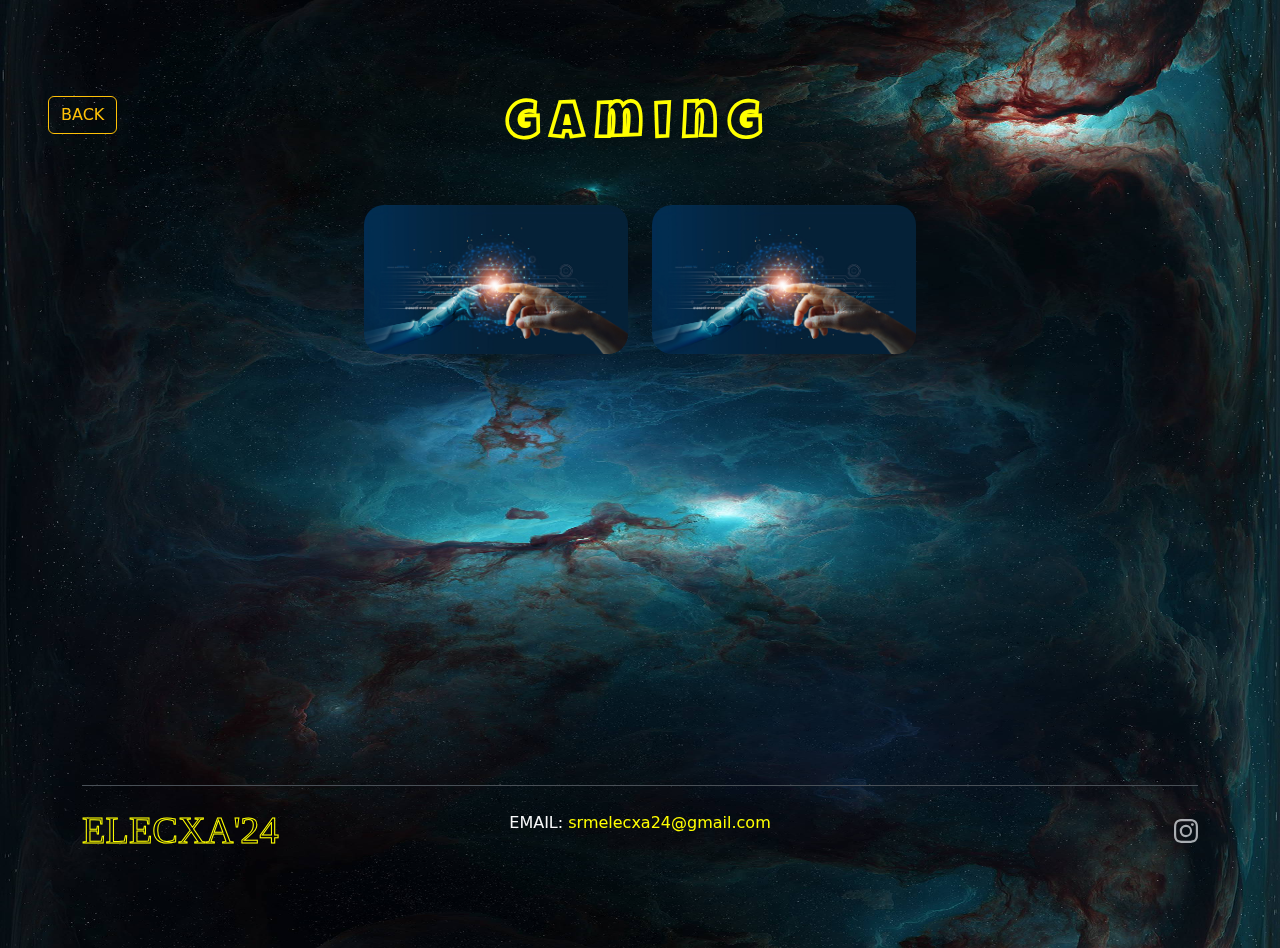
==== gaming/gaming.html @ 787b90ec "Add files via upload" ====
<!DOCTYPE html>
<html>
    <head>
        <meta charset="UTF-8">
        <title>Gaming Events</title>
        <link rel="icon" type="image/x-icon" href="../Elexa/assests/ElecxaLogo.png">
        <link href="./regstyle.css" rel="stylesheet"/>
        <link href="https://cdn.jsdelivr.net/npm/bootstrap@5.3.3/dist/css/bootstrap.min.css" rel="stylesheet" integrity="sha384-QWTKZyjpPEjISv5WaRU9OFeRpok6YctnYmDr5pNlyT2bRjXh0JMhjY6hW+ALEwIH" crossorigin="anonymous">
        <link rel="preconnect" href="https://fonts.googleapis.com">
        <link rel="preconnect" href="https://fonts.gstatic.com" crossorigin>
        <link href="https://fonts.googleapis.com/css2?family=Holtwood+One+SC&display=swap" rel="stylesheet">
        <link rel="preconnect" href="https://fonts.googleapis.com">
        <link rel="preconnect" href="https://fonts.gstatic.com" crossorigin>
        <link href="https://fonts.googleapis.com/css2?family=Alfa+Slab+One&family=Amita:wght@400;700&family=Calistoga&family=DM+Serif+Display:ital@0;1&family=Luckiest+Guy&family=Quintessential&family=Teko:wght@300..700&display=swap" rel="stylesheet">
    </head>

    <body data-bs-theme="dark">
        <section id="content">
            <a href="../nontechinalevents/nontecheve.html"><button class="btn btn-outline-warning butt m-5">BACK</button></a>
            <div class="container align-items-center">
                <h1 class="text-center fw-bold pt-5 my-5 heading">Gaming</h1>
            </div>
        </section>
        <section id="elements">
            <div class="container  align-items-center">
                <div class="row  justify-content-center">
                    <div class="col-12 col-lg-6 " style="width: 18rem;">
                            <a href="./fifa/reg.html"><img src="./files/tech.jpg" style="border-radius: 20px;" class="card-img-top" alt="..."></a>
                            
                        
                    </div>
                    <div class="col-12 col-lg-6 " style="width: 18rem;">
                            <a href="./pubg/reg.html"><img src="./files/tech.jpg" style="border-radius: 20px;" class="card-img-top" alt="..."></a>
                            
                    </div>
                </div>
            </div>
        </section>
        <section id="footer">
            <div class="container">
                <footer class="d-flex flex-wrap justify-content-between align-items-center py-3 my-4 border-top">
                  <div class="col-md-4 d-flex align-items-center">
                    <a href="../index.html" style="text-decoration: none;"><span class="mb-3 mb-md-0 foot">ELECXA'24</span></a>
                  </div>

                  <div>
                    <p class="text-center" style="color: yellow;"><span class="text-light">EMAIL:</span> srmelecxa24@gmail.com</p>
                  </div>
              
                  <ul class="nav col-md-4 justify-content-end list-unstyled d-flex">
                    <li class="ms-3"><a class="text-body-secondary" href="https://www.instagram.com/elecxa_2k24?igsh=MTdxN2ZmMWMxejVxaw=="><svg xmlns="http://www.w3.org/2000/svg" width="24" height="24" fill="currentColor" class="bi bi-instagram" viewBox="0 0 16 16">
                        <path d="M8 0C5.829 0 5.556.01 4.703.048 3.85.088 3.269.222 2.76.42a3.9 3.9 0 0 0-1.417.923A3.9 3.9 0 0 0 .42 2.76C.222 3.268.087 3.85.048 4.7.01 5.555 0 5.827 0 8.001c0 2.172.01 2.444.048 3.297.04.852.174 1.433.372 1.942.205.526.478.972.923 1.417.444.445.89.719 1.416.923.51.198 1.09.333 1.942.372C5.555 15.99 5.827 16 8 16s2.444-.01 3.298-.048c.851-.04 1.434-.174 1.943-.372a3.9 3.9 0 0 0 1.416-.923c.445-.445.718-.891.923-1.417.197-.509.332-1.09.372-1.942C15.99 10.445 16 10.173 16 8s-.01-2.445-.048-3.299c-.04-.851-.175-1.433-.372-1.941a3.9 3.9 0 0 0-.923-1.417A3.9 3.9 0 0 0 13.24.42c-.51-.198-1.092-.333-1.943-.372C10.443.01 10.172 0 7.998 0zm-.717 1.442h.718c2.136 0 2.389.007 3.232.046.78.035 1.204.166 1.486.275.373.145.64.319.92.599s.453.546.598.92c.11.281.24.705.275 1.485.039.843.047 1.096.047 3.231s-.008 2.389-.047 3.232c-.035.78-.166 1.203-.275 1.485a2.5 2.5 0 0 1-.599.919c-.28.28-.546.453-.92.598-.28.11-.704.24-1.485.276-.843.038-1.096.047-3.232.047s-2.39-.009-3.233-.047c-.78-.036-1.203-.166-1.485-.276a2.5 2.5 0 0 1-.92-.598 2.5 2.5 0 0 1-.6-.92c-.109-.281-.24-.705-.275-1.485-.038-.843-.046-1.096-.046-3.233s.008-2.388.046-3.231c.036-.78.166-1.204.276-1.486.145-.373.319-.64.599-.92s.546-.453.92-.598c.282-.11.705-.24 1.485-.276.738-.034 1.024-.044 2.515-.045zm4.988 1.328a.96.96 0 1 0 0 1.92.96.96 0 0 0 0-1.92m-4.27 1.122a4.109 4.109 0 1 0 0 8.217 4.109 4.109 0 0 0 0-8.217m0 1.441a2.667 2.667 0 1 1 0 5.334 2.667 2.667 0 0 1 0-5.334"/>
                      </svg></a></li>
                  </ul>
                </footer>
              </div>
        </section>
    </body>
</html>
---- gaming/regstyle.css ----
.butt{
    position: fixed;
}

body{
    background-image: url(./files/bg1.jpg);
    background-repeat: no-repeat;
    height: 100vh;
    background-size: 100% 100%; 
}

.heading{
    font-size: 4vw;
    letter-spacing: 1vw;
    font-family: "Luckiest Guy", cursive;
    font-weight: 400;
    font-style: normal;
    color: yellow;
    -webkit-text-fill-color: transparent;
    -webkit-text-stroke-width: 2px;
}

#poster{
    background-color: antiquewhite;
}
#footer{
    position: fixed;
    bottom: 0;
    width: 100vw;
}
.foot{
    font-size: 3vw;
    font-family: "Shantell Sans", cursive;
    color: yellow;
    -webkit-text-fill-color: transparent;
    -webkit-text-stroke-width: 1px;
}
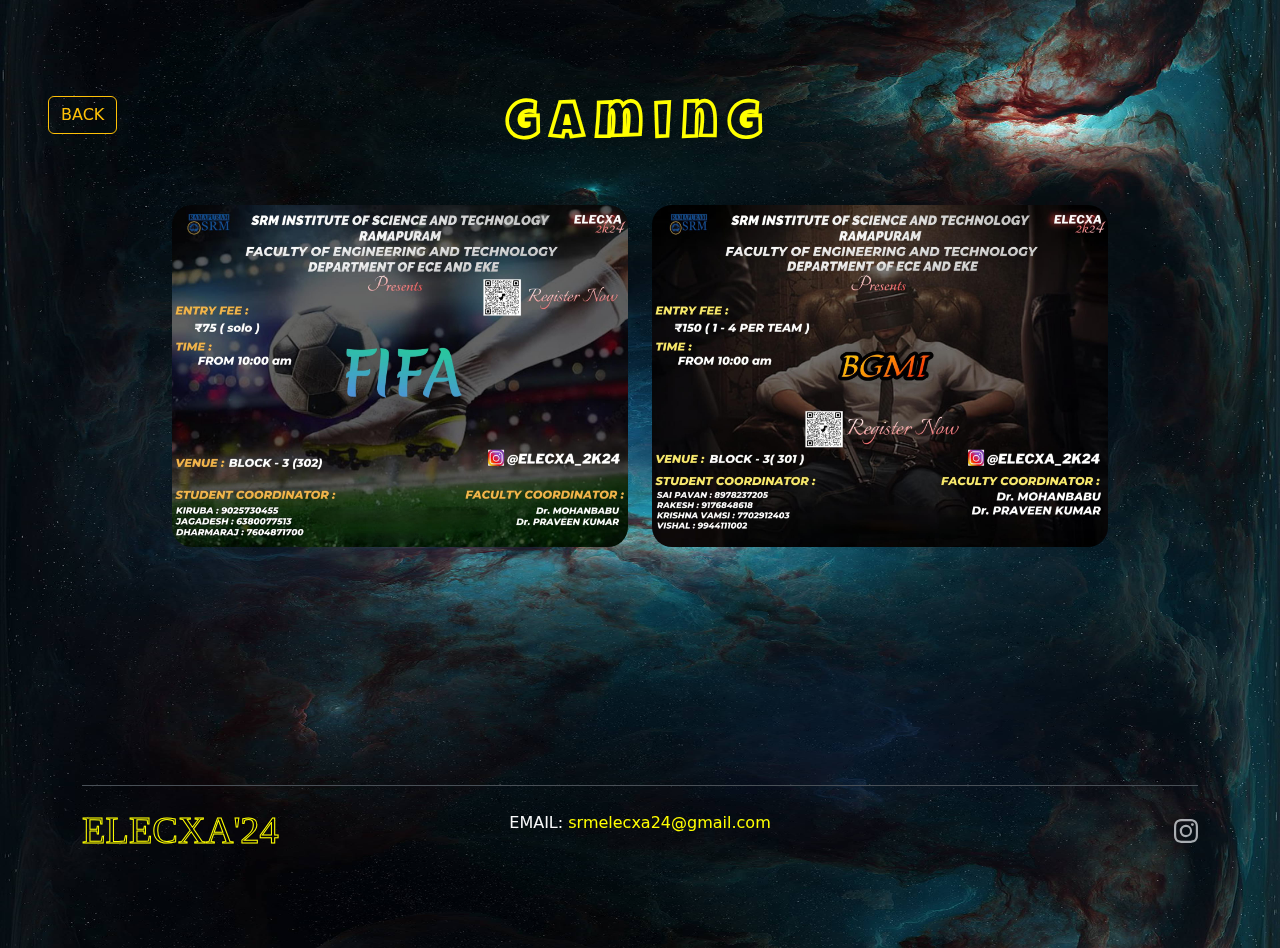
==== commit 15ae74f3: "Update gaming.html" ====
--- a/gaming/gaming.html
+++ b/gaming/gaming.html
@@ -24,13 +24,13 @@
         <section id="elements">
             <div class="container  align-items-center">
                 <div class="row  justify-content-center">
-                    <div class="col-12 col-lg-6 " style="width: 18rem;">
-                            <a href="./fifa/reg.html"><img src="./files/tech.jpg" style="border-radius: 20px;" class="card-img-top" alt="..."></a>
+                    <div class="col-12 col-lg-6 " style="width: 30rem;">
+                            <a href="./fifa/reg.html"><img src="./fifa/fifa.jpg" style="border-radius: 20px;" class="card-img-top" alt="..."></a>
                             
                         
                     </div>
-                    <div class="col-12 col-lg-6 " style="width: 18rem;">
-                            <a href="./pubg/reg.html"><img src="./files/tech.jpg" style="border-radius: 20px;" class="card-img-top" alt="..."></a>
+                    <div class="col-12 col-lg-6 " style="width: 30rem;">
+                            <a href="./pubg/reg.html"><img src="./pubg/bgmi.jpg" style="border-radius: 20px;" class="card-img-top" alt="..."></a>
                             
                     </div>
                 </div>
@@ -56,4 +56,4 @@
               </div>
         </section>
     </body>
-</html>+</html>
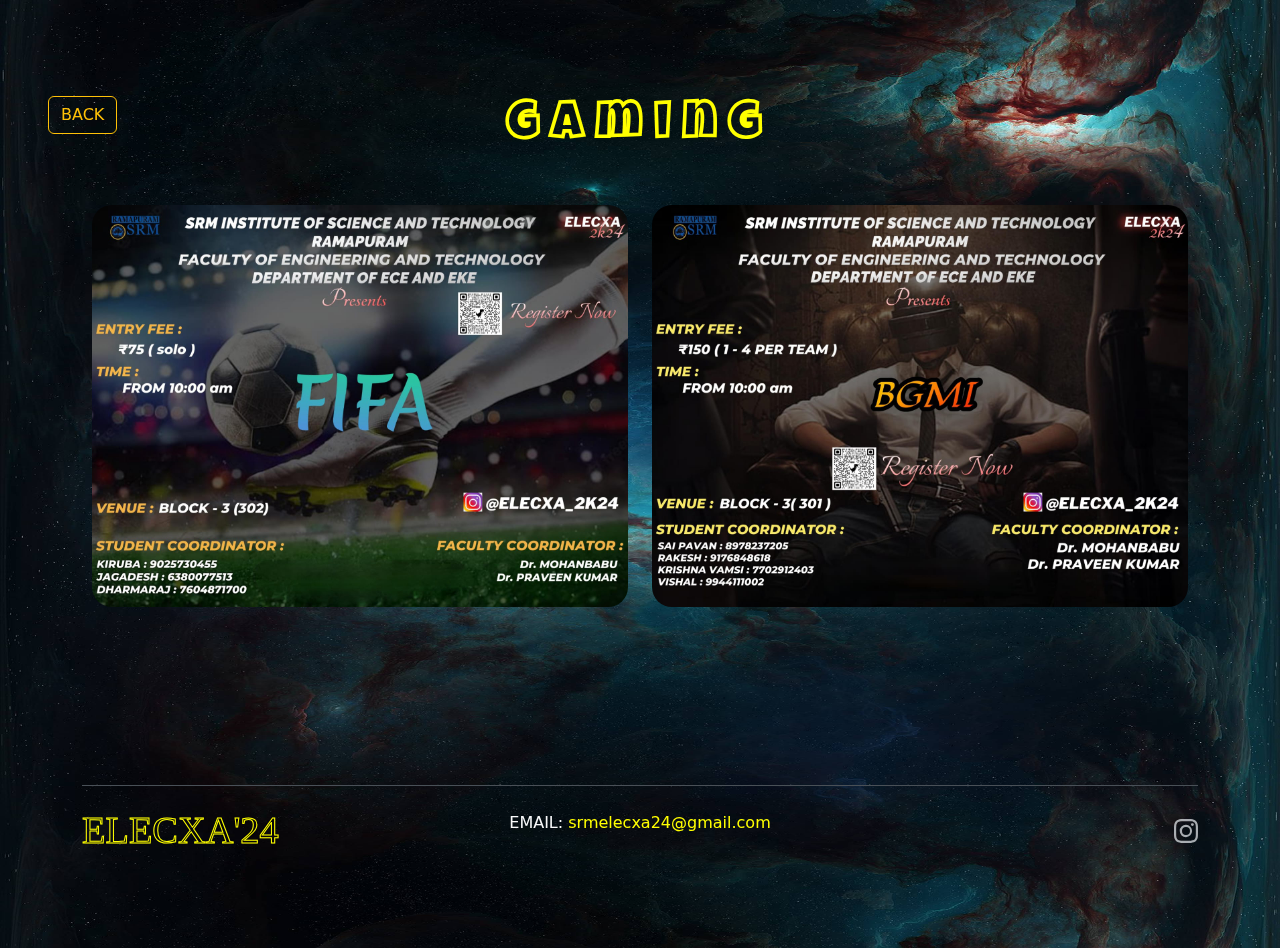
==== commit 9872e3a4: "Update gaming.html" ====
--- a/gaming/gaming.html
+++ b/gaming/gaming.html
@@ -24,12 +24,12 @@
         <section id="elements">
             <div class="container  align-items-center">
                 <div class="row  justify-content-center">
-                    <div class="col-12 col-lg-6 " style="width: 30rem;">
+                    <div class="col-12 col-lg-6 " style="width: 35rem;">
                             <a href="./fifa/reg.html"><img src="./fifa/fifa.jpg" style="border-radius: 20px;" class="card-img-top" alt="..."></a>
                             
                         
                     </div>
-                    <div class="col-12 col-lg-6 " style="width: 30rem;">
+                    <div class="col-12 col-lg-6 " style="width: 35rem;">
                             <a href="./pubg/reg.html"><img src="./pubg/bgmi.jpg" style="border-radius: 20px;" class="card-img-top" alt="..."></a>
                             
                     </div>
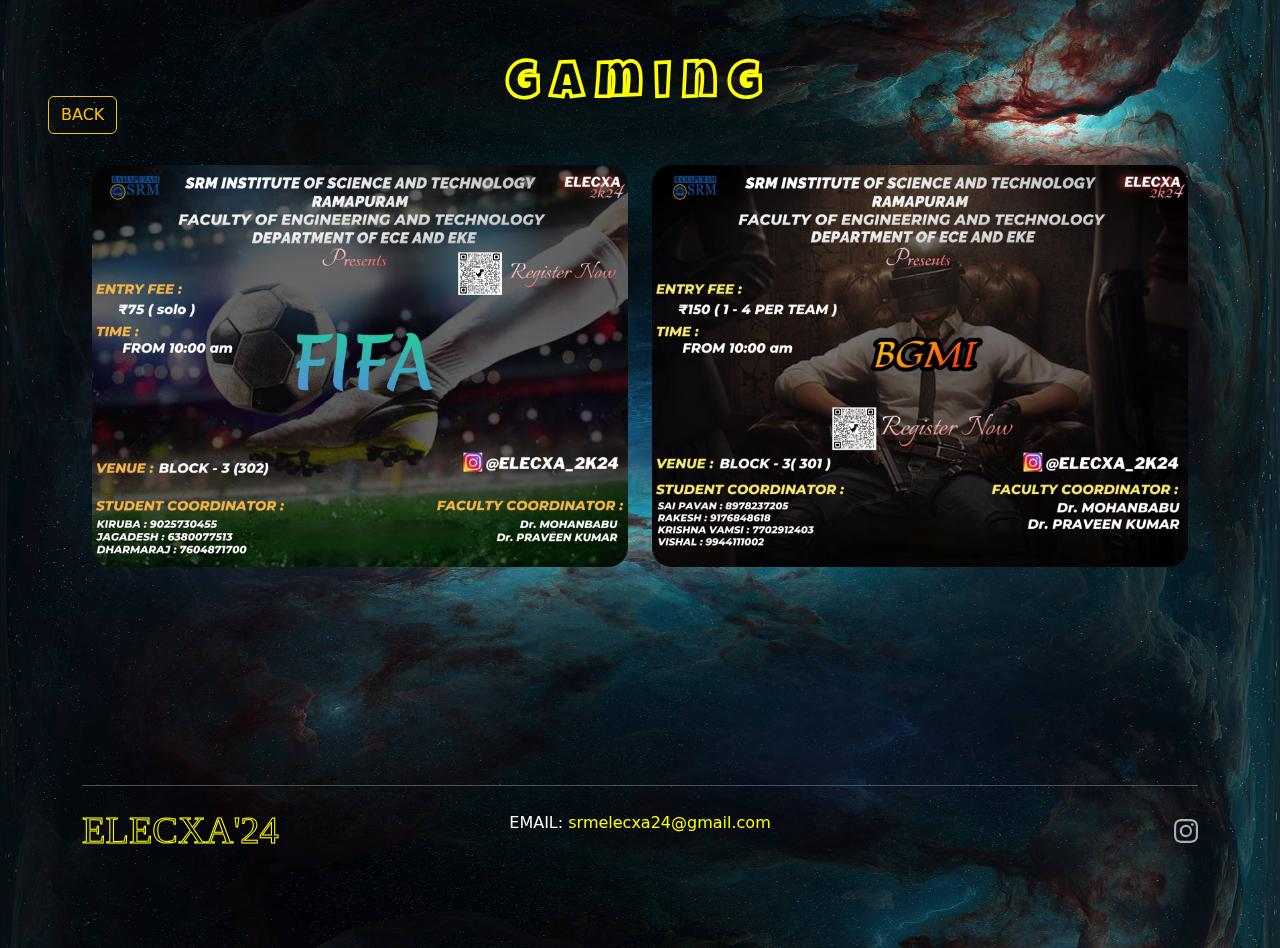
==== commit 70fe951d: "Update gaming.html" ====
--- a/gaming/gaming.html
+++ b/gaming/gaming.html
@@ -18,7 +18,7 @@
         <section id="content">
             <a href="../nontechinalevents/nontecheve.html"><button class="btn btn-outline-warning butt m-5">BACK</button></a>
             <div class="container align-items-center">
-                <h1 class="text-center fw-bold pt-5 my-5 heading">Gaming</h1>
+                <h1 class="text-center fw-bold pt-2 my-5 heading">Gaming</h1>
             </div>
         </section>
         <section id="elements">
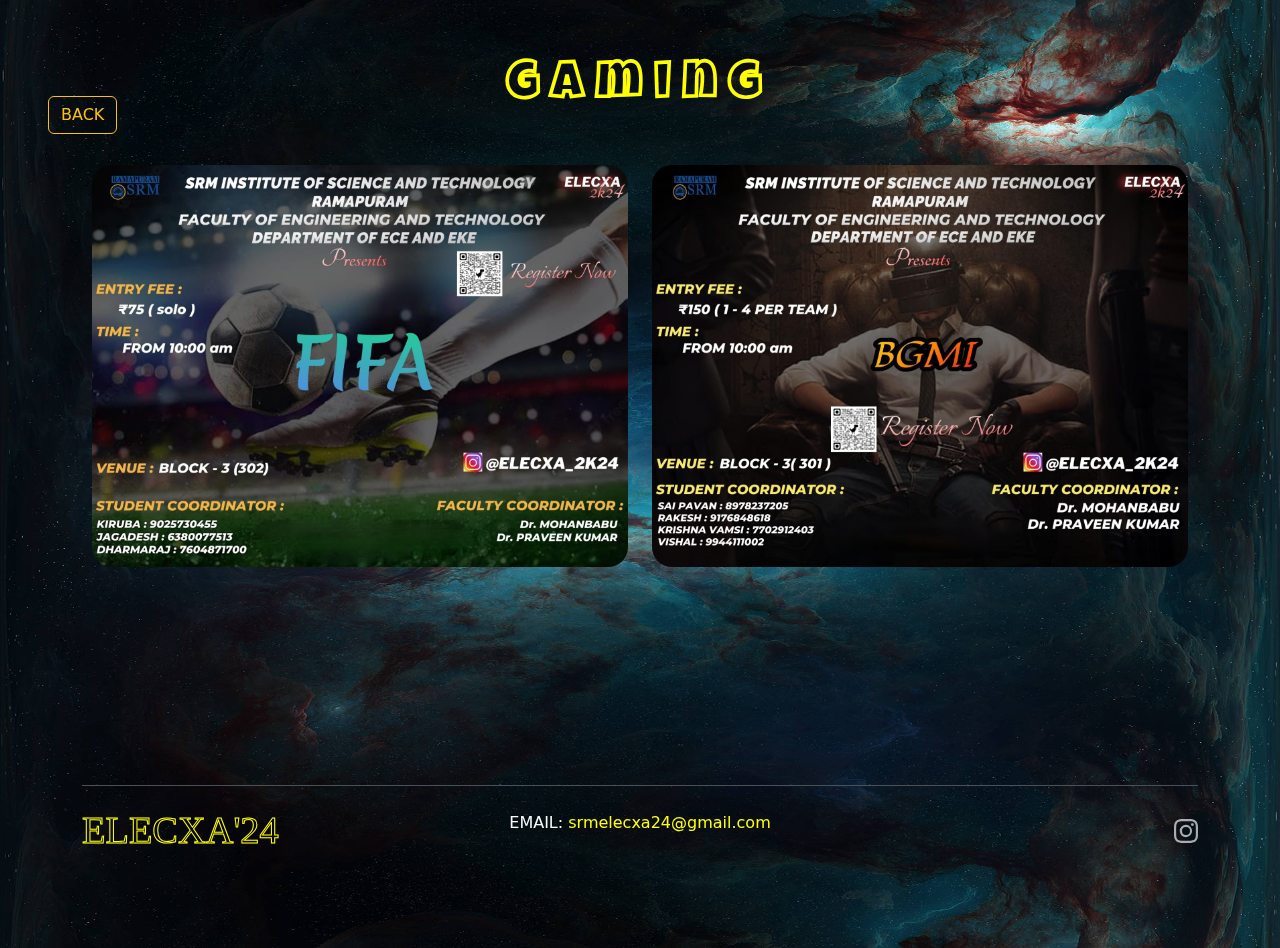
==== commit 27b71978: "Update gaming.html" ====
--- a/gaming/gaming.html
+++ b/gaming/gaming.html
@@ -3,7 +3,7 @@
     <head>
         <meta charset="UTF-8">
         <title>Gaming Events</title>
-        <link rel="icon" type="image/x-icon" href="../Elexa/assests/ElecxaLogo.png">
+        <link rel="icon" type="image/x-icon" href="../assests/ElecxaLogo.png">
         <link href="./regstyle.css" rel="stylesheet"/>
         <link href="https://cdn.jsdelivr.net/npm/bootstrap@5.3.3/dist/css/bootstrap.min.css" rel="stylesheet" integrity="sha384-QWTKZyjpPEjISv5WaRU9OFeRpok6YctnYmDr5pNlyT2bRjXh0JMhjY6hW+ALEwIH" crossorigin="anonymous">
         <link rel="preconnect" href="https://fonts.googleapis.com">
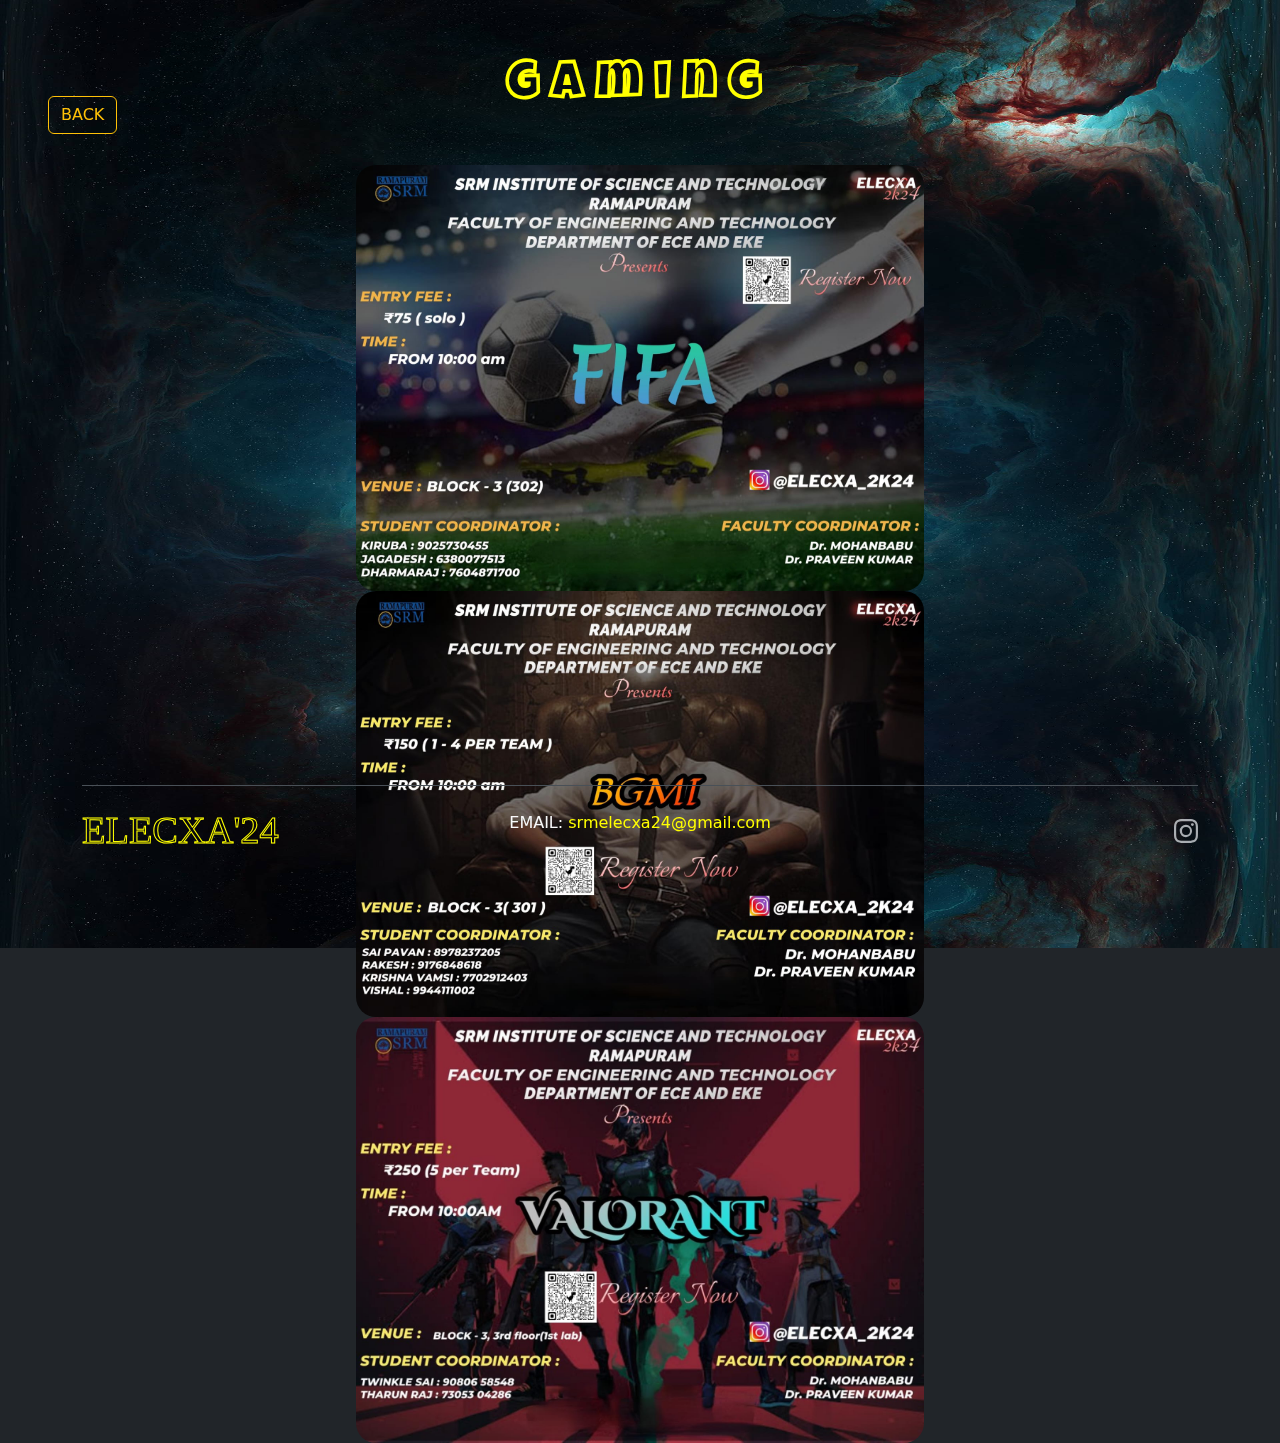
==== commit 8c352d33: "Update gaming.html" ====
--- a/gaming/gaming.html
+++ b/gaming/gaming.html
@@ -24,13 +24,17 @@
         <section id="elements">
             <div class="container  align-items-center">
                 <div class="row  justify-content-center">
-                    <div class="col-12 col-lg-6 " style="width: 35rem;">
+                    <div class="col-12 col-lg-6 " style="width: 37rem;">
                             <a href="./fifa/reg.html"><img src="./fifa/fifa.jpg" style="border-radius: 20px;" class="card-img-top" alt="..."></a>
                             
                         
                     </div>
-                    <div class="col-12 col-lg-6 " style="width: 35rem;">
+                    <div class="col-12 col-lg-6 " style="width: 37rem;">
                             <a href="./pubg/reg.html"><img src="./pubg/bgmi.jpg" style="border-radius: 20px;" class="card-img-top" alt="..."></a>
+                            
+                    </div>
+                    <div class="col-12 col-lg-6 " style="width: 37rem;">
+                            <a href="./valorant/reg.html"><img src="./valorant/valorant.jpeg" style="border-radius: 20px;" class="card-img-top" alt="..."></a>
                             
                     </div>
                 </div>
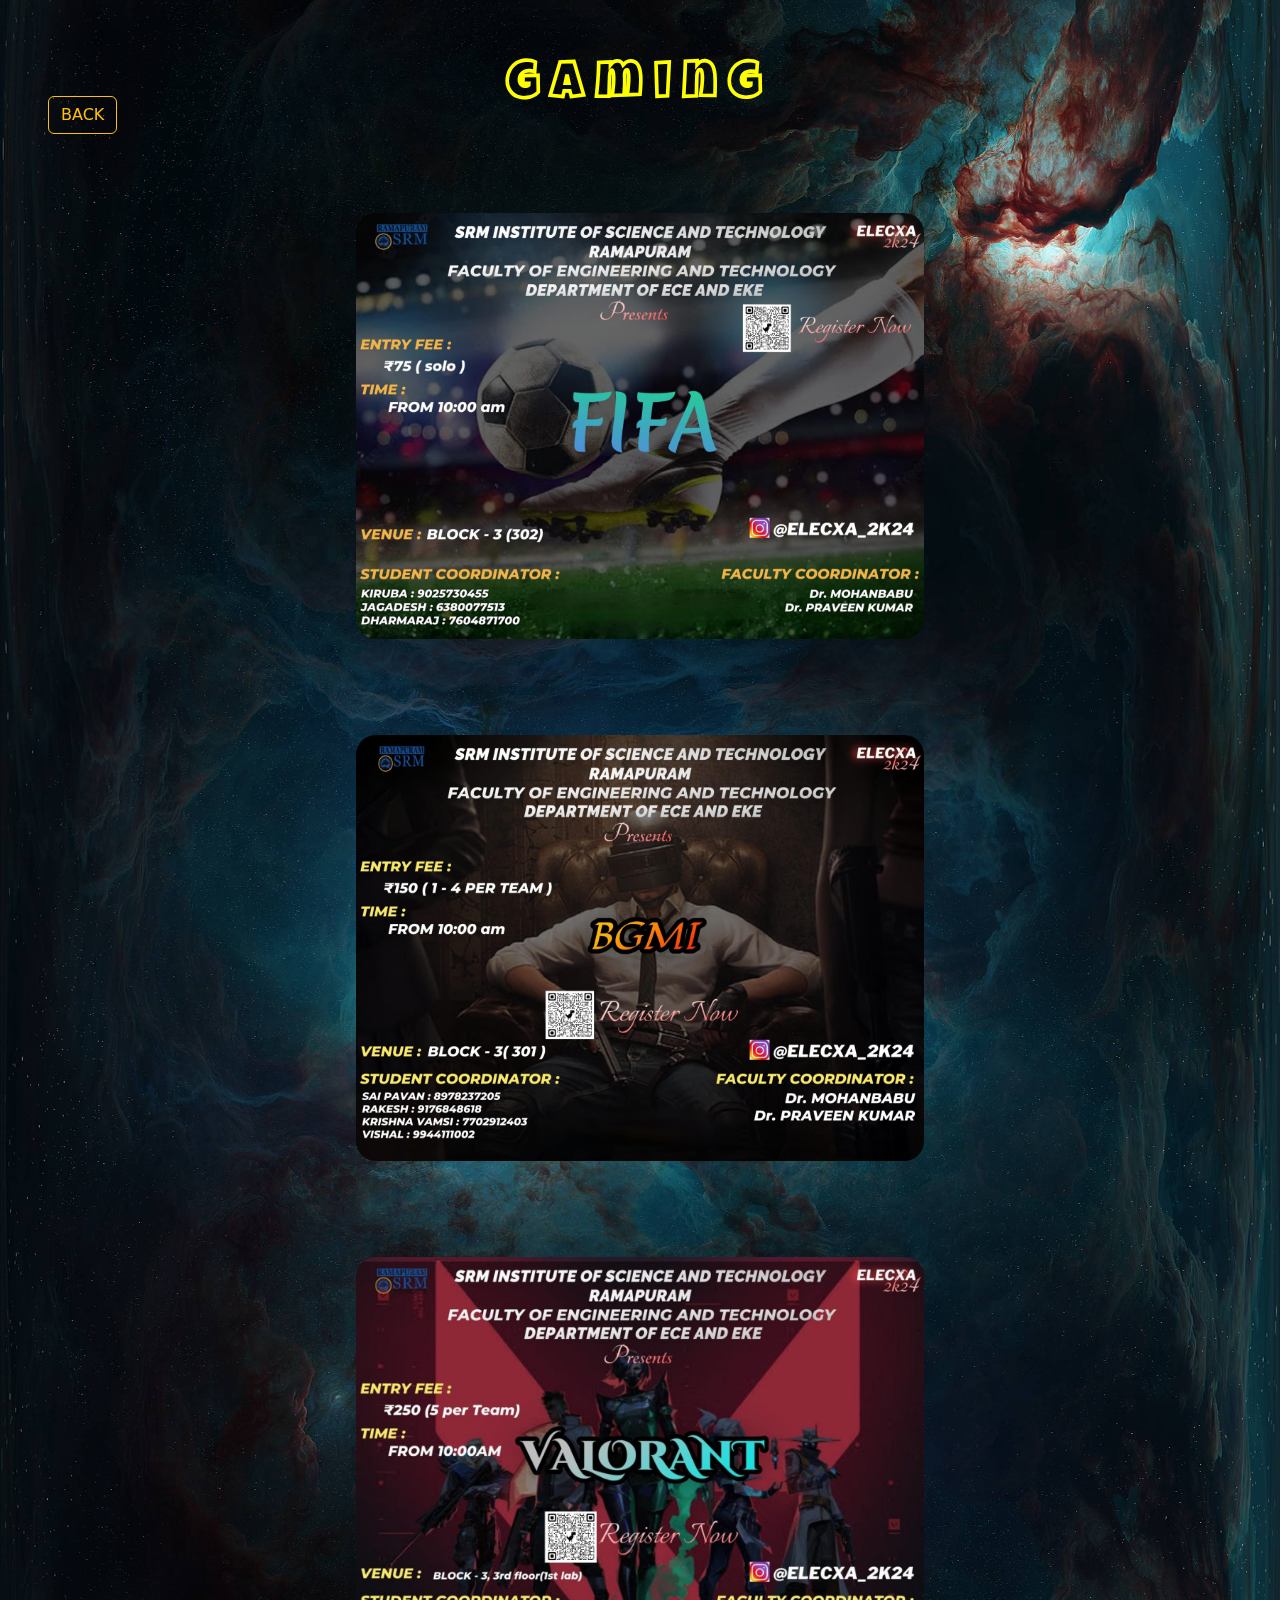
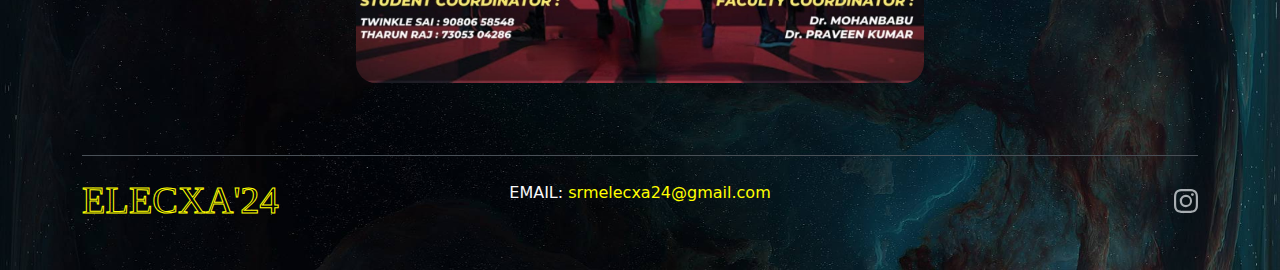
==== commit 4a98f7b5: "Update gaming.html" ====
--- a/gaming/gaming.html
+++ b/gaming/gaming.html
@@ -24,16 +24,16 @@
         <section id="elements">
             <div class="container  align-items-center">
                 <div class="row  justify-content-center">
-                    <div class="col-12 col-lg-6 " style="width: 37rem;">
+                    <div class="col-12 col-lg-6 py-5" style="width: 37rem;">
                             <a href="./fifa/reg.html"><img src="./fifa/fifa.jpg" style="border-radius: 20px;" class="card-img-top" alt="..."></a>
                             
                         
                     </div>
-                    <div class="col-12 col-lg-6 " style="width: 37rem;">
+                    <div class="col-12 col-lg-6 py-5" style="width: 37rem;">
                             <a href="./pubg/reg.html"><img src="./pubg/bgmi.jpg" style="border-radius: 20px;" class="card-img-top" alt="..."></a>
                             
                     </div>
-                    <div class="col-12 col-lg-6 " style="width: 37rem;">
+                    <div class="col-12 col-lg-6 py-5" style="width: 37rem;">
                             <a href="./valorant/reg.html"><img src="./valorant/valorant.jpeg" style="border-radius: 20px;" class="card-img-top" alt="..."></a>
                             
                     </div>
--- a/gaming/regstyle.css
+++ b/gaming/regstyle.css
@@ -5,7 +5,6 @@
 body{
     background-image: url(./files/bg1.jpg);
     background-repeat: no-repeat;
-    height: 100vh;
     background-size: 100% 100%; 
 }
 
@@ -23,15 +22,11 @@
 #poster{
     background-color: antiquewhite;
 }
-#footer{
-    position: fixed;
-    bottom: 0;
-    width: 100vw;
-}
+
 .foot{
     font-size: 3vw;
     font-family: "Shantell Sans", cursive;
     color: yellow;
     -webkit-text-fill-color: transparent;
     -webkit-text-stroke-width: 1px;
-}+}
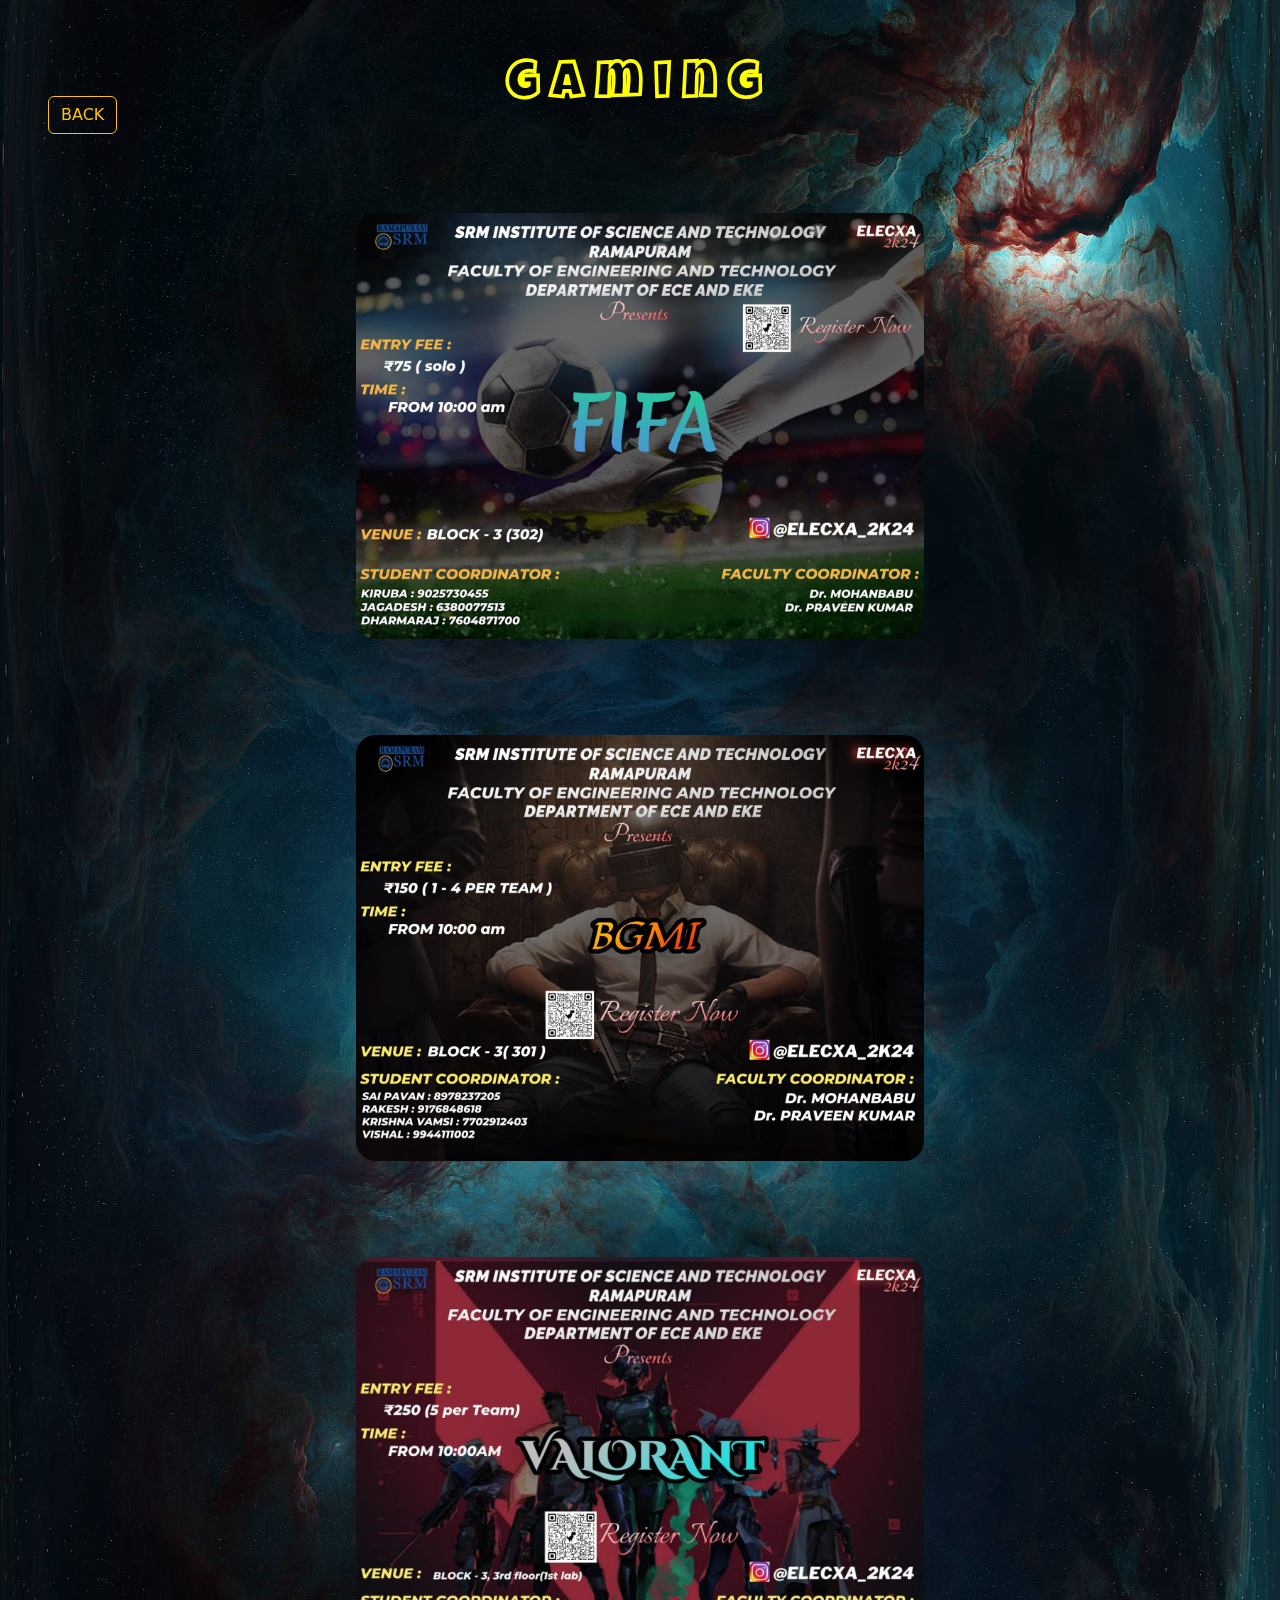
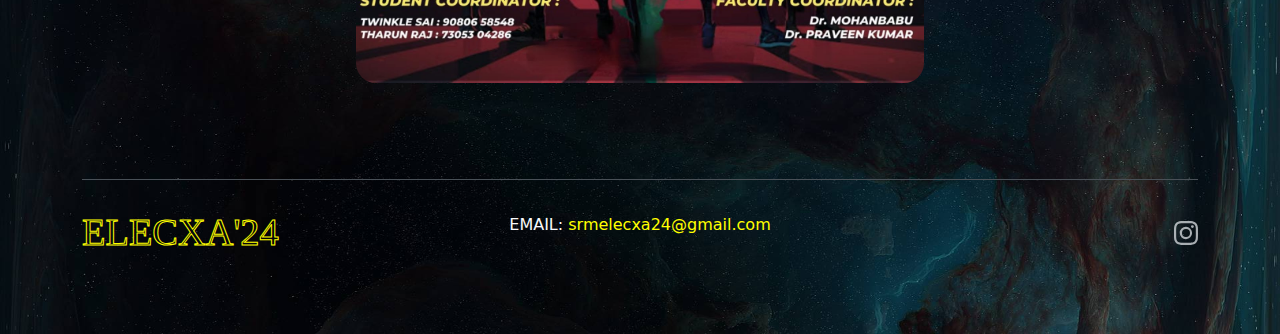
==== commit 6d40e31b: "Update gaming.html" ====
--- a/gaming/gaming.html
+++ b/gaming/gaming.html
@@ -42,7 +42,7 @@
         </section>
         <section id="footer">
             <div class="container">
-                <footer class="d-flex flex-wrap justify-content-between align-items-center py-3 my-4 border-top">
+                <footer class="d-flex flex-wrap justify-content-between align-items-center py-4 my-5 border-top">
                   <div class="col-md-4 d-flex align-items-center">
                     <a href="../index.html" style="text-decoration: none;"><span class="mb-3 mb-md-0 foot">ELECXA'24</span></a>
                   </div>
